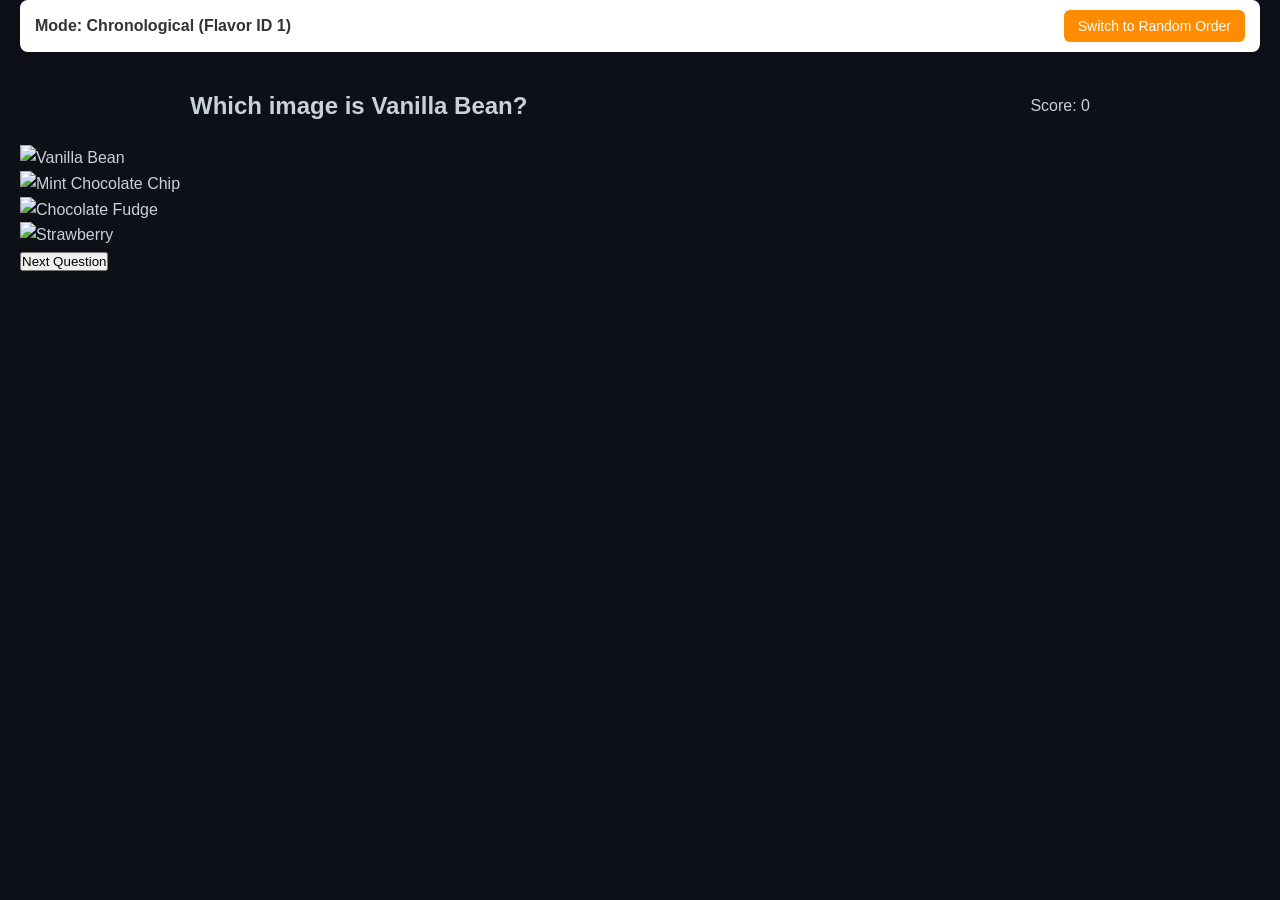
==== websiteSetup/icecream.html @ b63828ed "vibe coding ice cream game" ====
<!DOCTYPE html>
<html lang="en">
<head>
    <meta charset="UTF-8">
    <meta name="viewport" content="width=device-width, initial-scale=1.0">
    <title>Ice Cream Guessing Game</title>
    <link rel="stylesheet" href="../style.css">
</head>
<body>

    <div class="game-container">
        <!-- Mode Control Panel -->
        <div class="control-panel">
            <span id="mode-indicator">Mode: Chronological</span>
            <button id="mode-toggle-btn" onclick="togglePlayMode()">Switch to Random Order</button>
        </div>

        <!-- Question Prompt -->
        <header class="quiz-header">
            <h2>Which image is <span id="target-name">...</span>?</h2>
            <p>Score: <span id="score">0</span></p>
        </header>

        <!-- 4 Image Choice Cards (Kahoot Style) -->
        <div class="choices-grid" id="choices-container">
            <!-- Dynamically populated by JavaScript -->
        </div>

        <!-- Description Box -->
        <div id="feedback-card" class="feedback-card hidden">
            <h3 id="feedback-result"></h3>
            <p id="flavor-description"></p>
            <button id="next-btn" onclick="nextQuestion()">Next Question</button>
        </div>
    </div>

    <script>
        let flavors = [];
        let currentTarget = null;
        let score = 0;
        let currentIndex = 0; // Tracks current position for chronological order
        let isRandomMode = false; // False = Chronological, True = Random

        // Load ice cream data from the nested json directory
        async function loadGameData() {
            try {
                const response = await fetch('../1.iceCreamJson/flavors.json');
                flavors = await response.json();

                // Sort by ID to ensure strict chronological order start
                flavors.sort((a, b) => a.id - b.id);

                nextQuestion();
            } catch (err) {
                console.error("Error loading flavors.json:", err);
            }
        }

        function togglePlayMode() {
            isRandomMode = !isRandomMode;
            const btn = document.getElementById('mode-toggle-btn');
            const indicator = document.getElementById('mode-indicator');

            if (isRandomMode) {
                btn.textContent = "Switch to Chronological Order";
                indicator.textContent = "Mode: Random Order";
            } else {
                btn.textContent = "Switch to Random Order";
                indicator.textContent = "Mode: Chronological (ID " + (flavors[currentIndex]?.id || 1) + ")";
                currentIndex = 0; // Reset back to start when switching back to chronological
            }
            nextQuestion();
        }

        function getRandomItems(arr, count) {
            const shuffled = [...arr].sort(() => 0.5 - Math.random());
            return shuffled.slice(0, count);
        }

        function nextQuestion() {
            document.getElementById('feedback-card').classList.add('hidden');
            document.getElementById('flavor-description').textContent = '';
            document.getElementById('feedback-result').textContent = '';

            if (flavors.length < 4) {
                alert("Please add at least 4 ice cream entries to your dataset!");
                return;
            }

            let options = [];

            if (isRandomMode) {
                // Random Mode: Pick any random target and 3 random distractors
                options = getRandomItems(flavors, 4);
                currentTarget = options[Math.floor(Math.random() * options.length)];
            } else {
                // Chronological Mode: Go strictly by ID index
                if (currentIndex >= flavors.length) {
                    alert("You've gone through all the ice creams! Restarting from ID 1.");
                    currentIndex = 0;
                }

                currentTarget = flavors[currentIndex];

                // Update indicator text with current target ID
                document.getElementById('mode-indicator').textContent = `Mode: Chronological (Flavor ID ${currentTarget.id})`;

                // Get 3 other random distractors excluding the current target
                const otherFlavors = flavors.filter(f => f.id !== currentTarget.id);
                const distractors = getRandomItems(otherFlavors, 3);

                // Combine target + 3 distractors and shuffle them for the 4 grid blocks
                options = [currentTarget, ...distractors].sort(() => 0.5 - Math.random());

                currentIndex++; // Advance index for the next round
            }

            document.getElementById('target-name').textContent = currentTarget.name;

            const choicesContainer = document.getElementById('choices-container');
            choicesContainer.innerHTML = '';

            options.forEach((item, index) => {
                const choiceBtn = document.createElement('div');
                choiceBtn.className = `choice-card color-${index + 1}`;
                choiceBtn.onclick = () => handleChoice(item, choiceBtn);

                const img = document.createElement('img');
                img.src = '../' + item.image;
                img.alt = item.name;

                choiceBtn.appendChild(img);
                choicesContainer.appendChild(choiceBtn);
            });
        }

        function handleChoice(selectedItem, cardElement) {
            const feedbackCard = document.getElementById('feedback-card');
            const resultText = document.getElementById('feedback-result');
            const descText = document.getElementById('flavor-description');

            const allChoices = document.querySelectorAll('.choice-card');
            allChoices.forEach(card => card.style.pointerEvents = 'none');

            if (selectedItem.id === currentTarget.id) {
                score++;
                document.getElementById('score').textContent = score;
                resultText.textContent = "✨ Correct!";
                resultText.className = "correct-text";
            } else {
                resultText.textContent = `❌ Oops! That was ${selectedItem.name}.`;
                resultText.className = "wrong-text";
            }

            descText.textContent = `${currentTarget.name}: ${currentTarget.description}`;
            feedbackCard.classList.remove('hidden');
        }

        window.onload = loadGameData;
    </script>
</body>
</html>
---- style.css ----
/* Reset & Base Styles */
* {
    margin: 0;
    padding: 0;
    box-sizing: border-box;
}

body {
    font-family: -apple-system, BlinkMacSystemFont, "Segoe UI", Roboto, Helvetica, Arial, sans-serif;
    background-color: #0d1117;
    color: #c9d1d9;
    line-height: 1.6;
    padding: 0 20px;
}

/* Header & Nav */
header {
    max-width: 900px;
    margin: 0 auto;
    display: flex;
    justify-content: space-between;
    align-items: center;
    padding: 20px 0;
}

.logo {
    font-weight: bold;
    font-size: 1.2rem;
    color: #58a6ff;
}

nav a {
    color: #8b949e;
    text-decoration: none;
    margin-left: 20px;
    transition: color 0.2s;
}

nav a:hover {
    color: #58a6ff;
}

/* Hero Section */
.hero {
    max-width: 900px;
    margin: 80px auto;
    text-align: left;
}

.hero h1 {
    font-size: 3rem;
    color: #f0f6fc;
    margin-bottom: 10px;
}

.hero p {
    font-size: 1.3rem;
    color: #8b949e;
    margin-bottom: 30px;
}

/* Buttons */
.cta-buttons {
    display: flex;
    gap: 15px;
}

.btn {
    padding: 10px 20px;
    border-radius: 6px;
    text-decoration: none;
    font-weight: 500;
    transition: background 0.2s;
}

.btn.primary {
    background-color: #238636;
    color: #ffffff;
}

.btn.primary:hover {
    background-color: #2ea043;
}

.btn.secondary {
    background-color: #21262d;
    color: #c9d1d9;
    border: 1px solid #30363d;
}

.btn.secondary:hover {
    background-color: #30363d;
}

/* Sections */
.section {
    max-width: 900px;
    margin: 60px auto;
}

.section h2 {
    font-size: 1.8rem;
    color: #f0f6fc;
    margin-bottom: 20px;
    border-bottom: 1px solid #30363d;
    padding-bottom: 8px;
}

/* Project Cards Grid */
.project-grid {
    display: grid;
    grid-template-columns: repeat(auto-fit, minmax(260px, 1fr));
    gap: 20px;
}

.project-card {
    background-color: #161b22;
    border: 1px solid #30363d;
    border-radius: 6px;
    padding: 20px;
    transition: border-color 0.2s;
}

.project-card:hover {
    border-color: #8b949e;
}

.project-card h3 {
    color: #58a6ff;
    margin-bottom: 10px;
}

.project-card p {
    font-size: 0.95rem;
    color: #8b949e;
    margin-bottom: 15px;
}

.tech-tag {
    display: inline-block;
    background-color: #21262d;
    color: #58a6ff;
    font-size: 0.8rem;
    padding: 3px 8px;
    border-radius: 4px;
    margin-right: 5px;
}

/* Contact Links */
.contact-links a {
    color: #58a6ff;
    text-decoration: none;
    font-weight: 500;
}

.contact-links a:hover {
    text-decoration: underline;
}

/* Footer */
footer {
    max-width: 900px;
    margin: 80px auto 40px auto;
    text-align: center;
    color: #8b949e;
    font-size: 0.9rem;
    border-top: 1px solid #30363d;
    padding-top: 20px;
}

.control-panel {
    display: flex;
    justify-content: space-between;
    align-items: center;
    background: #ffffff;
    padding: 10px 15px;
    border-radius: 8px;
    margin-bottom: 15px;
    box-shadow: 0 2px 5px rgba(0,0,0,0.05);
    font-weight: bold;
    color: #333;
}

#mode-toggle-btn {
    background-color: #ff8c00;
    color: white;
    border: none;
    padding: 8px 14px;
    border-radius: 6px;
    cursor: pointer;
    font-size: 14px;
    transition: background-color 0.2s;
}

#mode-toggle-btn:hover {
    background-color: #e07b00;
}
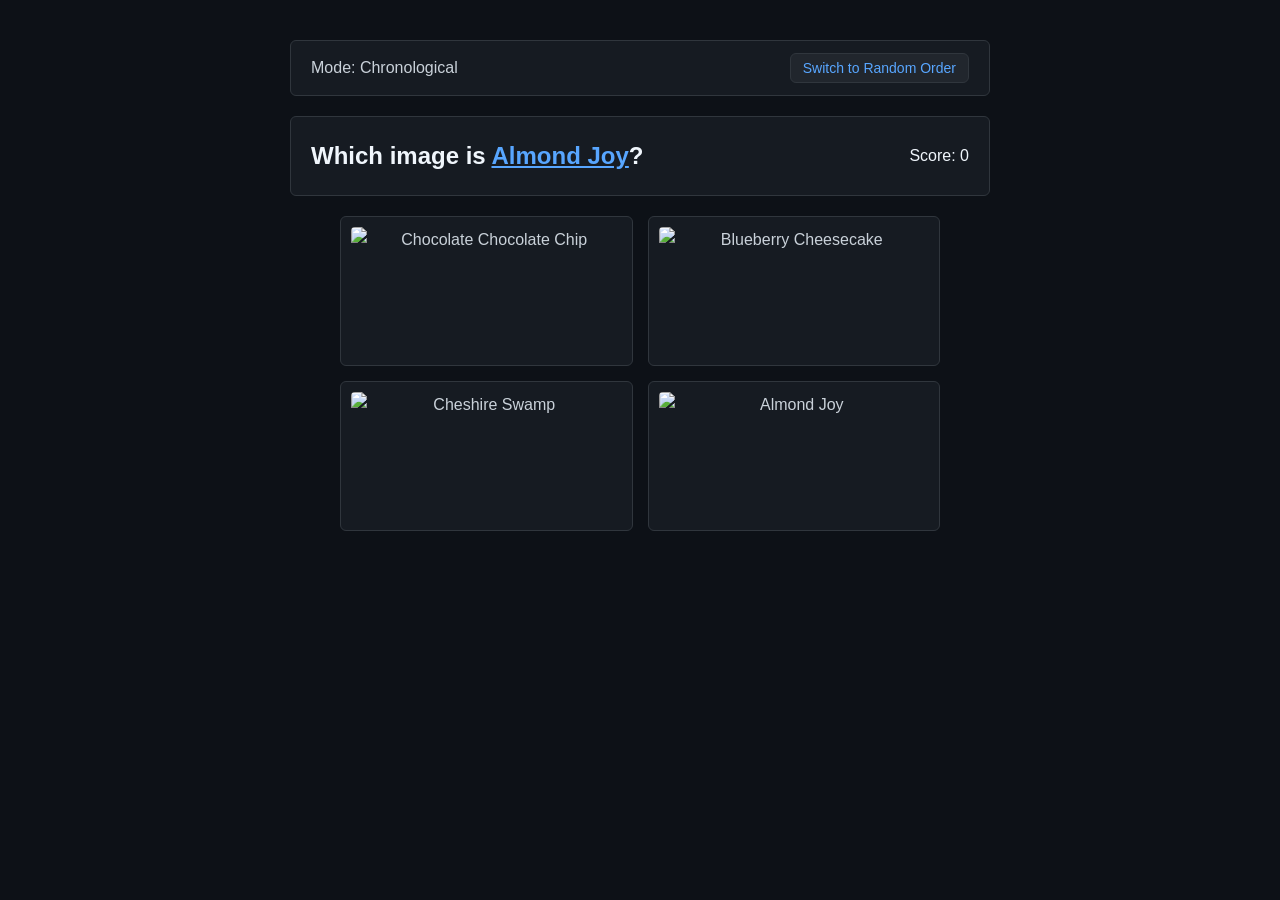
==== commit e3a76c09: "i added ice creams" ====
--- a/websiteSetup/icecream.html
+++ b/websiteSetup/icecream.html
@@ -103,7 +103,7 @@
                 currentTarget = flavors[currentIndex];
 
                 // Update indicator text with current target ID
-                document.getElementById('mode-indicator').textContent = `Mode: Chronological (Flavor ID ${currentTarget.id})`;
+                document.getElementById('mode-indicator').textContent = `Mode: Chronological`;
 
                 // Get 3 other random distractors excluding the current target
                 const otherFlavors = flavors.filter(f => f.id !== currentTarget.id);
--- a/style.css
+++ b/style.css
@@ -168,30 +168,139 @@
     padding-top: 20px;
 }
 
+/* ==========================================
+   Ice Cream Guessing Game Styles
+   ========================================== */
+
+.game-container {
+    max-width: 700px;
+    margin: 40px auto;
+    text-align: center;
+}
+
+/* Control Panel */
 .control-panel {
     display: flex;
     justify-content: space-between;
     align-items: center;
-    background: #ffffff;
-    padding: 10px 15px;
-    border-radius: 8px;
-    margin-bottom: 15px;
-    box-shadow: 0 2px 5px rgba(0,0,0,0.05);
-    font-weight: bold;
-    color: #333;
+    background: #161b22;
+    border: 1px solid #30363d;
+    padding: 12px 20px;
+    border-radius: 6px;
+    margin-bottom: 20px;
+    font-weight: 500;
+    color: #c9d1d9;
 }
 
 #mode-toggle-btn {
-    background-color: #ff8c00;
-    color: white;
-    border: none;
-    padding: 8px 14px;
+    background-color: #21262d;
+    color: #58a6ff;
+    border: 1px solid #30363d;
+    padding: 6px 12px;
     border-radius: 6px;
     cursor: pointer;
     font-size: 14px;
+    transition: background-color 0.2s, border-color 0.2s;
+}
+
+#mode-toggle-btn:hover {
+    background-color: #30363d;
+    border-color: #8b949e;
+}
+
+/* Quiz Header */
+.quiz-header {
+    background: #161b22;
+    border: 1px solid #30363d;
+    color: #f0f6fc;
+    padding: 20px;
+    border-radius: 6px;
+    margin-bottom: 20px;
+}
+
+#target-name {
+    color: #58a6ff;
+    text-decoration: underline;
+}
+
+/* 2x2 Grid Layout with Controlled Image Sizing */
+.choices-grid {
+    display: grid;
+    grid-template-columns: repeat(2, 1fr);
+    gap: 15px;
+    max-width: 600px;
+    margin: 0 auto;
+}
+
+.choice-card {
+    background-color: #161b22;
+    border: 1px solid #30363d;
+    border-radius: 6px;
+    padding: 10px;
+    cursor: pointer;
+    transition: transform 0.2s ease, border-color 0.2s ease;
+    display: flex;
+    justify-content: center;
+    align-items: center;
+    height: 150px; /* Locks the height so pictures stay small and controlled */
+    overflow: hidden;
+}
+
+.choice-card:hover {
+    transform: scale(1.02);
+    border-color: #58a6ff;
+}
+
+.choice-card img {
+    width: 100%;
+    height: 100%;
+    object-fit: contain; /* Keeps entire ice cream image visible without cutting edges */
+    border-radius: 4px;
+}
+
+/* Feedback Card & Description Box */
+.feedback-card {
+    background: #161b22;
+    border: 1px solid #30363d;
+    padding: 20px;
+    border-radius: 6px;
+    margin-top: 20px;
+    box-shadow: 0 4px 10px rgba(0,0,0,0.3);
+}
+
+.hidden {
+    display: none;
+}
+
+.correct-text {
+    color: #2ea043;
+    font-size: 1.2rem;
+    margin-bottom: 8px;
+}
+
+.wrong-text {
+    color: #f85149;
+    font-size: 1.2rem;
+    margin-bottom: 8px;
+}
+
+#flavor-description {
+    color: #8b949e;
+    font-size: 0.95rem;
+    margin-bottom: 15px;
+}
+
+#next-btn {
+    background-color: #238636;
+    color: #ffffff;
+    border: none;
+    padding: 8px 18px;
+    font-size: 14px;
+    border-radius: 6px;
+    cursor: pointer;
     transition: background-color 0.2s;
 }
 
-#mode-toggle-btn:hover {
-    background-color: #e07b00;
+#next-btn:hover {
+    background-color: #2ea043;
 }
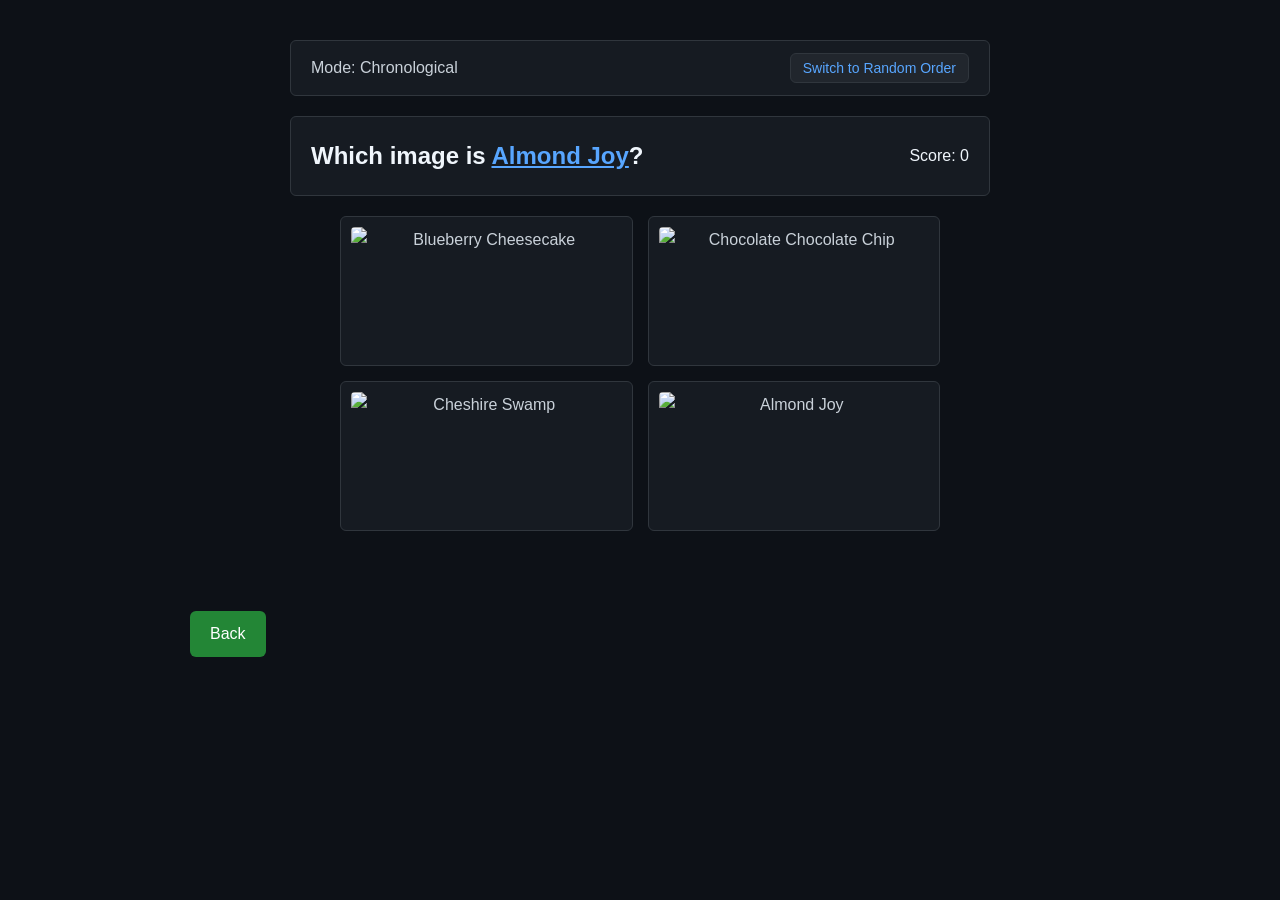
==== commit 6cc1fc29: "bro didnt add a back button" ====
--- a/websiteSetup/icecream.html
+++ b/websiteSetup/icecream.html
@@ -158,5 +158,12 @@
 
         window.onload = loadGameData;
     </script>
+
+    <section class="hero">
+        <div class="cta-buttons">
+            <a href="../index.html" class="btn primary">Back</a>
+        </div>
+    </section>
+
 </body>
 </html>
